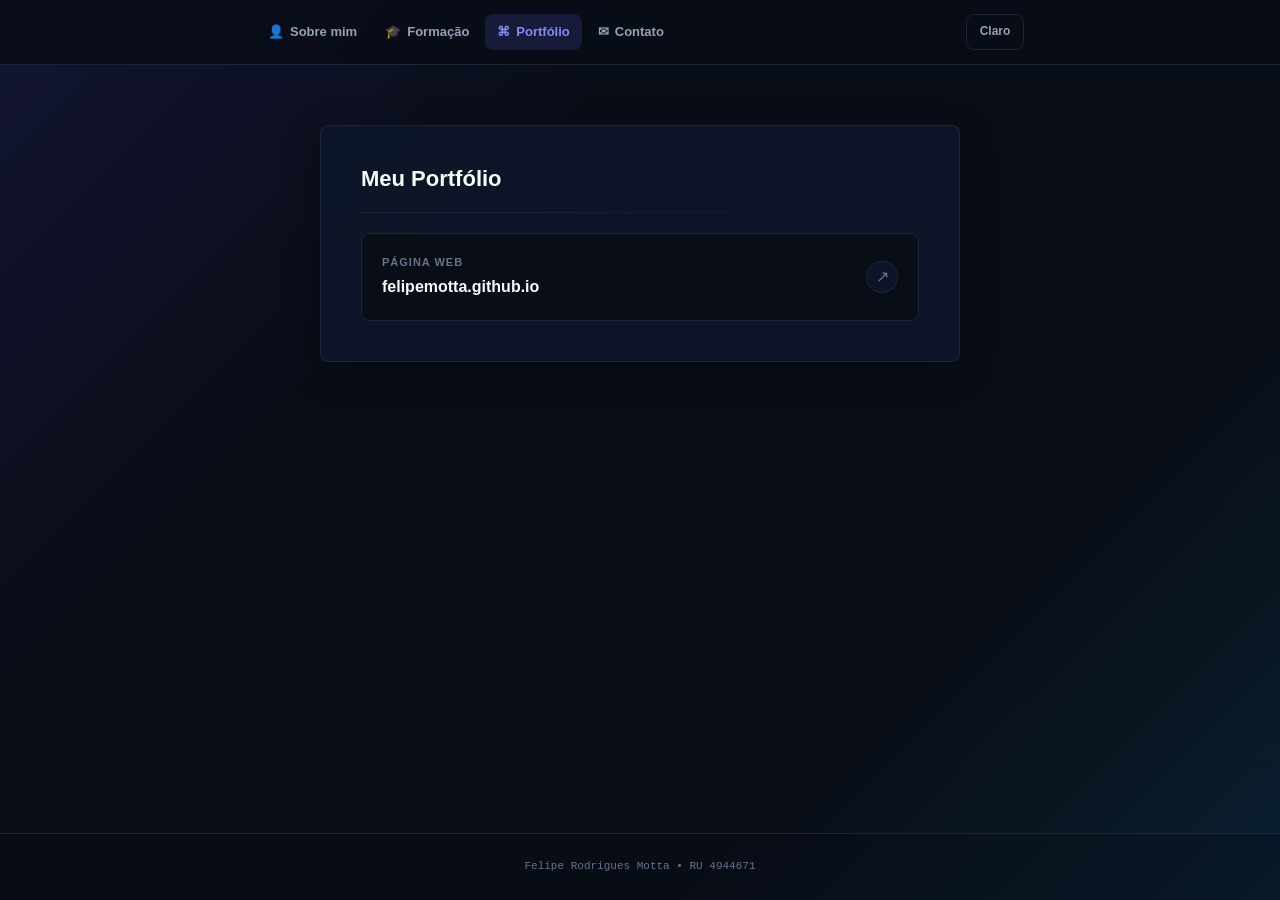
==== portfolio.html @ 0eb508d9 "Add files via upload" ====
<!DOCTYPE html>
<html lang="pt-BR">
<head>
  <meta charset="UTF-8">
  <meta name="viewport" content="width=device-width, initial-scale=1.0">
  <title>Portfólio - Felipe Rodrigues Motta</title>
  <link rel="stylesheet" href="styles.css">
</head>
<body class="dark">
  <header>
    <div class="container-header">
      <nav aria-label="Menu principal">
        <a class="btn-nav" href="index.html">
          <span class="icone">👤</span>
          Sobre mim
        </a>
        <a class="btn-nav" href="formacao.html">
          <span class="icone">🎓</span>
          Formação
        </a>
        <a class="btn-nav ativo" href="portfolio.html">
          <span class="icone">⌘</span>
          Portfólio
        </a>
        <a class="btn-nav" href="contato.html">
          <span class="icone">✉</span>
          Contato
        </a>
      </nav>

      <button class="btn-tema" type="button" aria-label="Alternar tema" title="Alternar tema">Claro</button>
    </div>
  </header>

  <main>
    <article class="card-conteudo">
      <section>
        <h1 class="titulo-pagina">Meu Portfólio</h1>
        <div class="divisor"></div>

        <a class="link-card" href="https://felipemotta.github.io" target="_blank" rel="noopener noreferrer">
          <span class="link-card-info">
            <span class="info-label">Página Web</span>
            <span class="link-card-url">felipemotta.github.io</span>
          </span>
          <span class="link-card-icon" aria-hidden="true">↗</span>
        </a>
      </section>
    </article>
  </main>

  <footer>
    <p>Felipe Rodrigues Motta • RU 4944671</p>
  </footer>

  <script src="script.js"></script>
</body>
</html>
---- styles.css ----
:root {
  --bg-principal: #f8fafc;
  --bg-card: rgba(255, 255, 255, 0.86);
  --borda: rgba(226, 232, 240, 0.9);
  --texto-principal: #0f172a;
  --texto-secundario: #475569;
  --texto-mutado: #94a3b8;
  --cor-destaque: #4f46e5;
  --cor-destaque-hover: #4338ca;
  --cor-destaque-bg: #e0e7ff;
  --bg-input: #f8fafc;
  --erro: #ef4444;
  --sucesso-bg: #ecfdf5;
  --sucesso-texto: #065f46;
  --sucesso-borda: #a7f3d0;
}

body.dark {
  --bg-principal: #090d16;
  --bg-card: rgba(15, 23, 42, 0.86);
  --borda: rgba(30, 41, 59, 0.9);
  --texto-principal: #f8fafc;
  --texto-secundario: #94a3b8;
  --texto-mutado: #64748b;
  --cor-destaque: #818cf8;
  --cor-destaque-hover: #6366f1;
  --cor-destaque-bg: rgba(99, 102, 241, 0.16);
  --bg-input: #0f172a;
  --erro: #f87171;
  --sucesso-bg: rgba(6, 95, 70, 0.2);
  --sucesso-texto: #34d399;
  --sucesso-borda: rgba(52, 211, 153, 0.25);
}

* {
  box-sizing: border-box;
  margin: 0;
  padding: 0;
}

body {
  min-height: 100vh;
  display: flex;
  flex-direction: column;
  color: var(--texto-principal);
  background:
    linear-gradient(135deg, rgba(79, 70, 229, 0.14), transparent 32%),
    linear-gradient(315deg, rgba(14, 165, 233, 0.12), transparent 28%),
    var(--bg-principal);
  font-family: Arial, Helvetica, sans-serif;
  line-height: 1.6;
  transition: background-color 0.3s, color 0.3s;
}

header {
  position: sticky;
  top: 0;
  z-index: 20;
  border-bottom: 1px solid var(--borda);
  background-color: rgba(255, 255, 255, 0.76);
  backdrop-filter: blur(12px);
}

body.dark header {
  background-color: rgba(9, 13, 22, 0.76);
}

.container-header {
  width: min(768px, calc(100% - 32px));
  min-height: 64px;
  margin: 0 auto;
  display: flex;
  align-items: center;
  justify-content: space-between;
  gap: 12px;
}

nav {
  display: flex;
  gap: 4px;
}

.btn-nav {
  display: inline-flex;
  align-items: center;
  gap: 6px;
  padding: 8px 12px;
  border-radius: 8px;
  color: var(--texto-secundario);
  font-size: 13px;
  font-weight: 700;
  text-decoration: none;
  transition: color 0.2s, background-color 0.2s;
}

.btn-nav:hover,
.btn-nav.ativo {
  color: var(--cor-destaque);
  background-color: var(--cor-destaque-bg);
}

.icone {
  font-size: 13px;
  line-height: 1;
}

.btn-tema,
.btn-copiar,
.btn-enviar {
  border-radius: 8px;
  cursor: pointer;
  font: inherit;
  font-weight: 700;
  transition: border-color 0.2s, background-color 0.2s, color 0.2s, transform 0.1s;
}

.btn-tema {
  min-width: 58px;
  height: 36px;
  border: 1px solid var(--borda);
  color: var(--texto-secundario);
  background: transparent;
  font-size: 12px;
}

.btn-tema:hover,
.btn-copiar:hover {
  border-color: var(--cor-destaque);
  color: var(--cor-destaque);
  background-color: rgba(255, 255, 255, 0.04);
}

main {
  flex: 1;
  width: min(640px, calc(100% - 32px));
  margin: 0 auto;
  padding: 60px 0;
}

.card-conteudo {
  border: 1px solid var(--borda);
  border-radius: 8px;
  padding: clamp(28px, 6vw, 40px);
  background-color: var(--bg-card);
  box-shadow: 0 10px 30px rgba(0, 0, 0, 0.08);
  backdrop-filter: blur(18px);
  animation: fadeIn 0.3s ease-out;
}

body.dark .card-conteudo {
  box-shadow: 0 10px 35px rgba(0, 0, 0, 0.35);
}

@keyframes fadeIn {
  from {
    opacity: 0;
    transform: translateY(8px);
  }

  to {
    opacity: 1;
    transform: translateY(0);
  }
}

.badge {
  display: inline-flex;
  align-items: center;
  padding: 4px 10px;
  margin-bottom: 12px;
  border-radius: 999px;
  color: var(--cor-destaque);
  background-color: var(--cor-destaque-bg);
  font-size: 10px;
  font-weight: 800;
  letter-spacing: 0.5px;
  text-transform: uppercase;
}

h1 {
  color: var(--texto-principal);
  font-size: 28px;
  font-weight: 800;
  line-height: 1.2;
}

.titulo-pagina {
  font-size: 22px;
}

.divisor {
  height: 1px;
  margin: 20px 0;
  background: linear-gradient(to right, var(--borda), transparent);
}

.info-bloco {
  display: flex;
  flex-direction: column;
  gap: 4px;
}

.info-label {
  color: var(--texto-mutado);
  font-size: 11px;
  font-weight: 800;
  letter-spacing: 1px;
  text-transform: uppercase;
}

.info-valor-mono,
.email-texto {
  color: var(--texto-principal);
  font-family: "Courier New", Courier, monospace;
}

.info-valor-mono {
  font-size: 20px;
  font-weight: 800;
}

.timeline {
  position: relative;
  margin-top: 24px;
  padding-left: 24px;
  border-left: 2px solid var(--borda);
}

.timeline-node {
  position: absolute;
  top: 4px;
  left: -7px;
  width: 12px;
  height: 12px;
  border: 3px solid var(--bg-principal);
  border-radius: 50%;
  background-color: var(--cor-destaque);
}

.timeline-status {
  display: inline-block;
  margin-bottom: 8px;
  padding: 2px 6px;
  border-radius: 4px;
  color: var(--cor-destaque);
  background-color: var(--cor-destaque-bg);
  font-size: 10px;
  font-weight: 800;
  letter-spacing: 0.5px;
  text-transform: uppercase;
}

.timeline-titulo {
  margin-bottom: 4px;
  color: var(--texto-principal);
  font-size: 18px;
  font-weight: 800;
}

.timeline-subtitulo {
  color: var(--cor-destaque);
  font-size: 14px;
  font-weight: 700;
}

.link-card {
  display: flex;
  align-items: center;
  justify-content: space-between;
  gap: 16px;
  padding: 20px;
  border: 1px solid var(--borda);
  border-radius: 8px;
  color: inherit;
  background-color: var(--bg-principal);
  text-decoration: none;
  transition: transform 0.2s, border-color 0.2s, background-color 0.2s;
}

.link-card:hover {
  border-color: var(--cor-destaque);
  background-color: var(--bg-card);
  transform: translateY(-2px);
}

.link-card-info {
  display: flex;
  min-width: 0;
  flex-direction: column;
  gap: 2px;
}

.link-card-url {
  color: var(--texto-principal);
  font-size: 16px;
  font-weight: 800;
  overflow-wrap: anywhere;
}

.link-card-icon {
  flex: 0 0 auto;
  width: 32px;
  height: 32px;
  display: inline-flex;
  align-items: center;
  justify-content: center;
  border: 1px solid var(--borda);
  border-radius: 50%;
  color: var(--texto-mutado);
  background-color: var(--bg-card);
}

.titulo-com-acao {
  display: flex;
  align-items: center;
  justify-content: space-between;
  gap: 16px;
}

.btn-copiar {
  border: 1px solid var(--borda);
  padding: 6px 12px;
  color: var(--texto-secundario);
  background: transparent;
  font-size: 12px;
}

.email-bloco {
  display: flex;
  align-items: center;
  justify-content: space-between;
  margin-bottom: 24px;
  padding: 16px;
  border: 1px solid var(--borda);
  border-radius: 8px;
  background-color: var(--bg-principal);
}

.email-texto {
  font-size: 14px;
  font-weight: 700;
  overflow-wrap: anywhere;
  text-decoration: none;
}

form {
  display: flex;
  flex-direction: column;
  gap: 16px;
  margin-top: 24px;
}

.campo {
  display: flex;
  flex-direction: column;
  gap: 6px;
}

label {
  color: var(--texto-secundario);
  font-size: 11px;
  font-weight: 800;
  letter-spacing: 0.5px;
  text-transform: uppercase;
}

input,
textarea {
  width: 100%;
  padding: 10px 14px;
  border: 1px solid var(--borda);
  border-radius: 8px;
  outline: none;
  color: var(--texto-principal);
  background-color: var(--bg-input);
  font: inherit;
  font-size: 14px;
  transition: border-color 0.2s, box-shadow 0.2s;
}

input:focus,
textarea:focus {
  border-color: var(--cor-destaque);
  box-shadow: 0 0 0 3px rgba(79, 70, 229, 0.12);
}

.msg-erro {
  min-height: 16px;
  color: var(--erro);
  font-size: 11px;
  font-weight: 700;
}

.btn-enviar {
  display: inline-flex;
  align-items: center;
  justify-content: center;
  border: 0;
  padding: 12px;
  color: #ffffff;
  background-color: var(--cor-destaque);
  font-size: 13px;
  letter-spacing: 0.5px;
  text-transform: uppercase;
}

.btn-enviar:hover {
  background-color: var(--cor-destaque-hover);
}

.btn-enviar:active {
  transform: scale(0.98);
}

.sucesso-alert {
  display: none;
  margin-top: 16px;
  padding: 16px;
  border: 1px solid var(--sucesso-borda);
  border-radius: 8px;
  color: var(--sucesso-texto);
  background-color: var(--sucesso-bg);
  text-align: center;
  font-weight: 800;
}

footer {
  border-top: 1px solid var(--borda);
  padding: 24px;
  color: var(--texto-mutado);
  background-color: rgba(255, 255, 255, 0.3);
  text-align: center;
}

body.dark footer {
  background-color: rgba(9, 13, 22, 0.3);
}

footer p {
  font-family: "Courier New", Courier, monospace;
  font-size: 11px;
}

@media (max-width: 680px) {
  .container-header {
    flex-wrap: wrap;
    padding: 12px 0;
  }

  nav {
    order: 3;
    width: 100%;
    display: grid;
    grid-template-columns: repeat(2, 1fr);
  }

  .btn-nav {
    justify-content: center;
  }

  main {
    padding: 36px 0;
  }

  .titulo-com-acao {
    align-items: flex-start;
    flex-direction: column;
  }
}
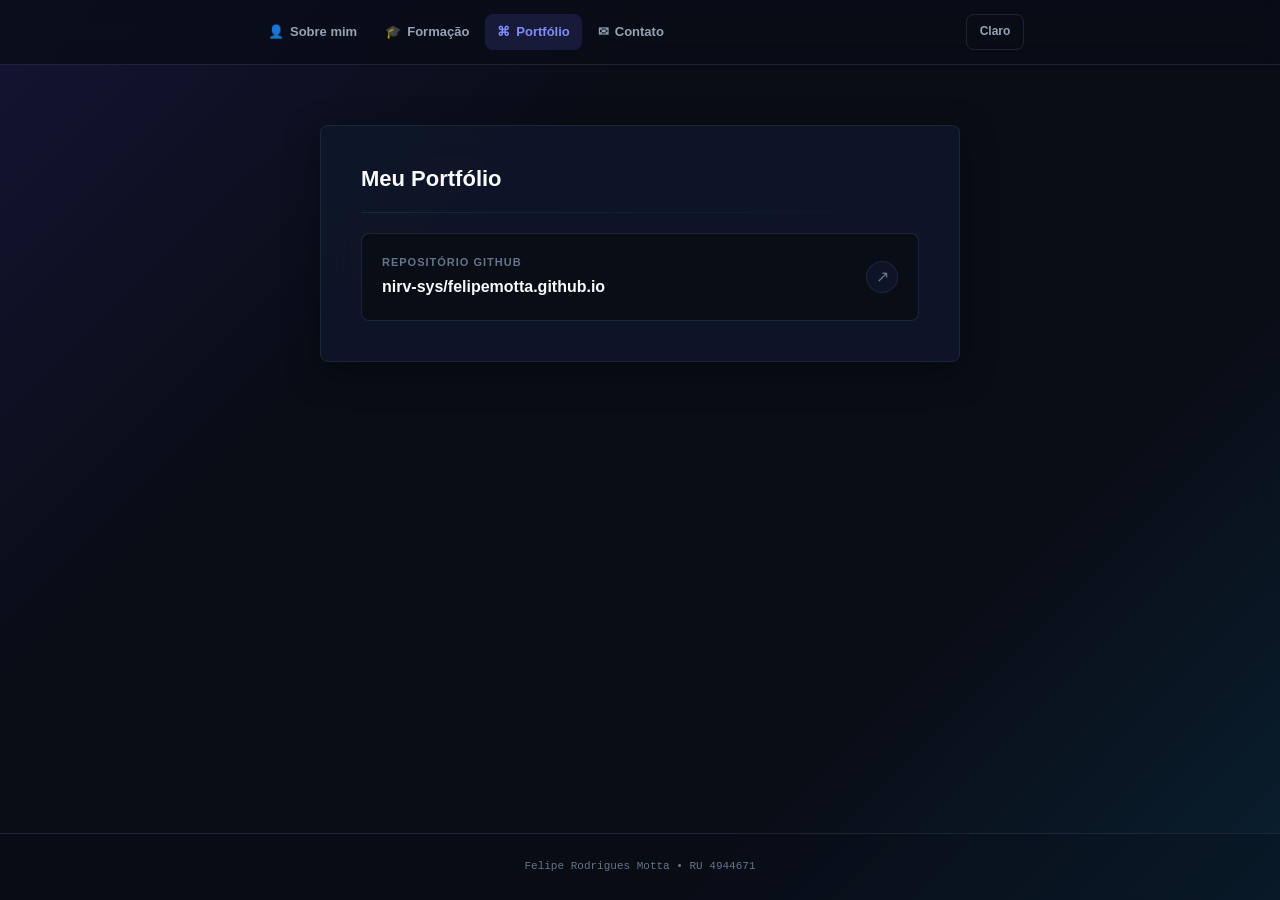
==== commit 0aeed24f: "Add files via upload" ====
--- a/portfolio.html
+++ b/portfolio.html
@@ -38,10 +38,10 @@
         <h1 class="titulo-pagina">Meu Portfólio</h1>
         <div class="divisor"></div>
 
-        <a class="link-card" href="https://felipemotta.github.io" target="_blank" rel="noopener noreferrer">
+        <a class="link-card" href="https://github.com/nirv-sys/felipemotta.github.io" target="_blank" rel="noopener noreferrer">
           <span class="link-card-info">
-            <span class="info-label">Página Web</span>
-            <span class="link-card-url">felipemotta.github.io</span>
+            <span class="info-label">Repositório GitHub</span>
+            <span class="link-card-url">nirv-sys/felipemotta.github.io</span>
           </span>
           <span class="link-card-icon" aria-hidden="true">↗</span>
         </a>
